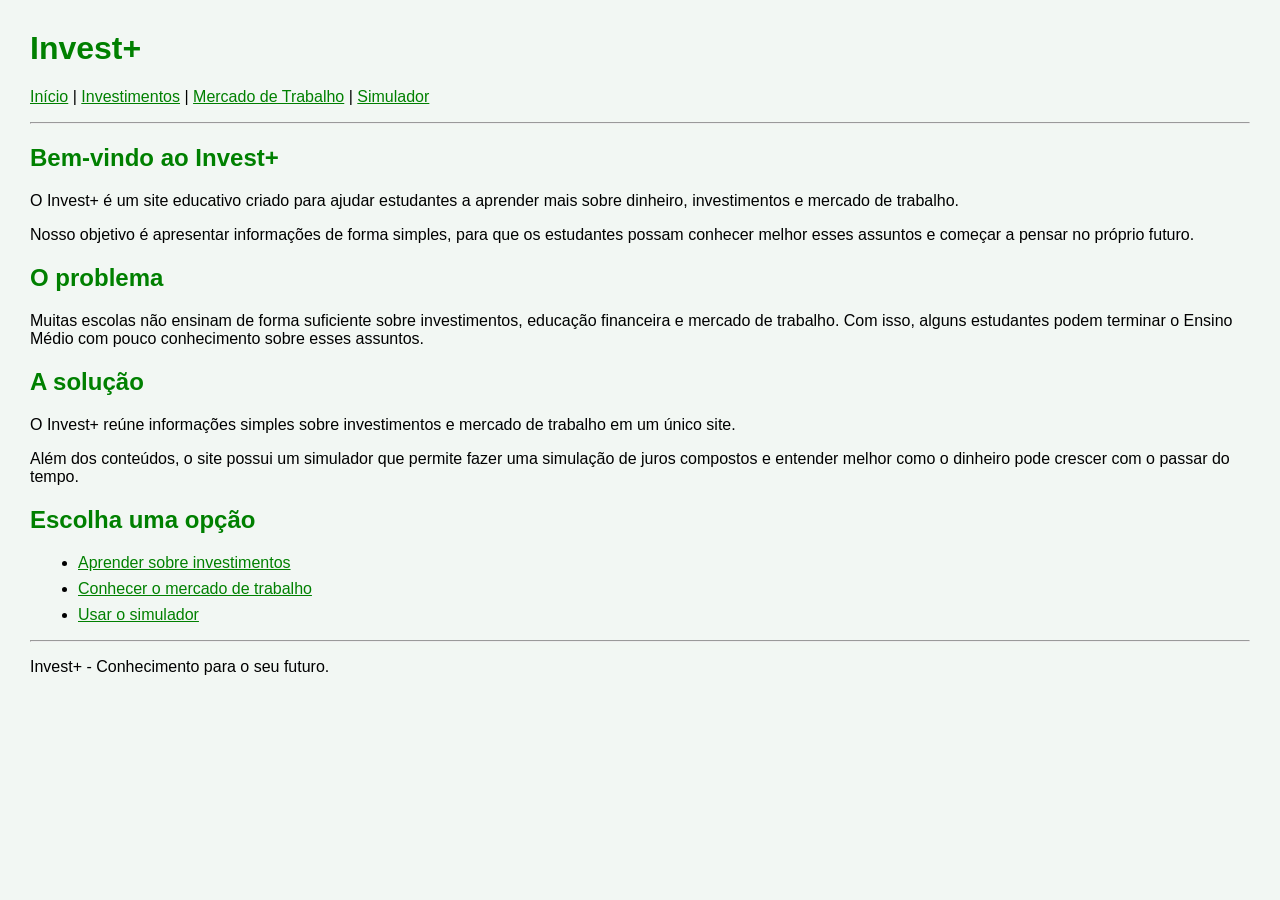
==== index.html @ 76452382 "Add files via upload" ====
<!DOCTYPE html>
<html lang="pt-br">
<head>
    <meta charset="UTF-8">
    <title>Invest+</title>
    <link rel="stylesheet" href="style.css">
</head>
<body>

<h1>Invest+</h1>

<p>
    <a href="index.html">Início</a> |
    <a href="investimentos.html">Investimentos</a> |
    <a href="mercado.html">Mercado de Trabalho</a> |
    <a href="simulador.html">Simulador</a>
</p>

<hr>

<h2>Bem-vindo ao Invest+</h2>

<p>
    O Invest+ é um site educativo criado para ajudar
    estudantes a aprender mais sobre dinheiro, investimentos
    e mercado de trabalho.
</p>

<p>
    Nosso objetivo é apresentar informações de forma simples,
    para que os estudantes possam conhecer melhor esses assuntos
    e começar a pensar no próprio futuro.
</p>

<h2>O problema</h2>

<p>
    Muitas escolas não ensinam de forma suficiente sobre
    investimentos, educação financeira e mercado de trabalho.
    Com isso, alguns estudantes podem terminar o Ensino Médio
    com pouco conhecimento sobre esses assuntos.
</p>

<h2>A solução</h2>

<p>
    O Invest+ reúne informações simples sobre investimentos
    e mercado de trabalho em um único site.
</p>

<p>
    Além dos conteúdos, o site possui um simulador que permite
    fazer uma simulação de juros compostos e entender melhor
    como o dinheiro pode crescer com o passar do tempo.
</p>

<h2>Escolha uma opção</h2>

<ul>
    <li><a href="investimentos.html">Aprender sobre investimentos</a></li>
    <li><a href="mercado.html">Conhecer o mercado de trabalho</a></li>
    <li><a href="simulador.html">Usar o simulador</a></li>
</ul>

<hr>

<p>Invest+ - Conhecimento para o seu futuro.</p>

</body>
</html>
---- style.css ----
body {
    font-family: Arial;
    background-color: #f2f7f3;
    margin: 30px;
}
h1 {
    color: green;
}
h2 {
    color: green;
}
h3 {
    color: darkgreen;
}
a {
    color: green;
}
button {
    background-color: green;
    color: white;
    padding: 10px;
    border: none;
}
p {
    font-size: 16px;
}
li {
    margin: 8px;
}
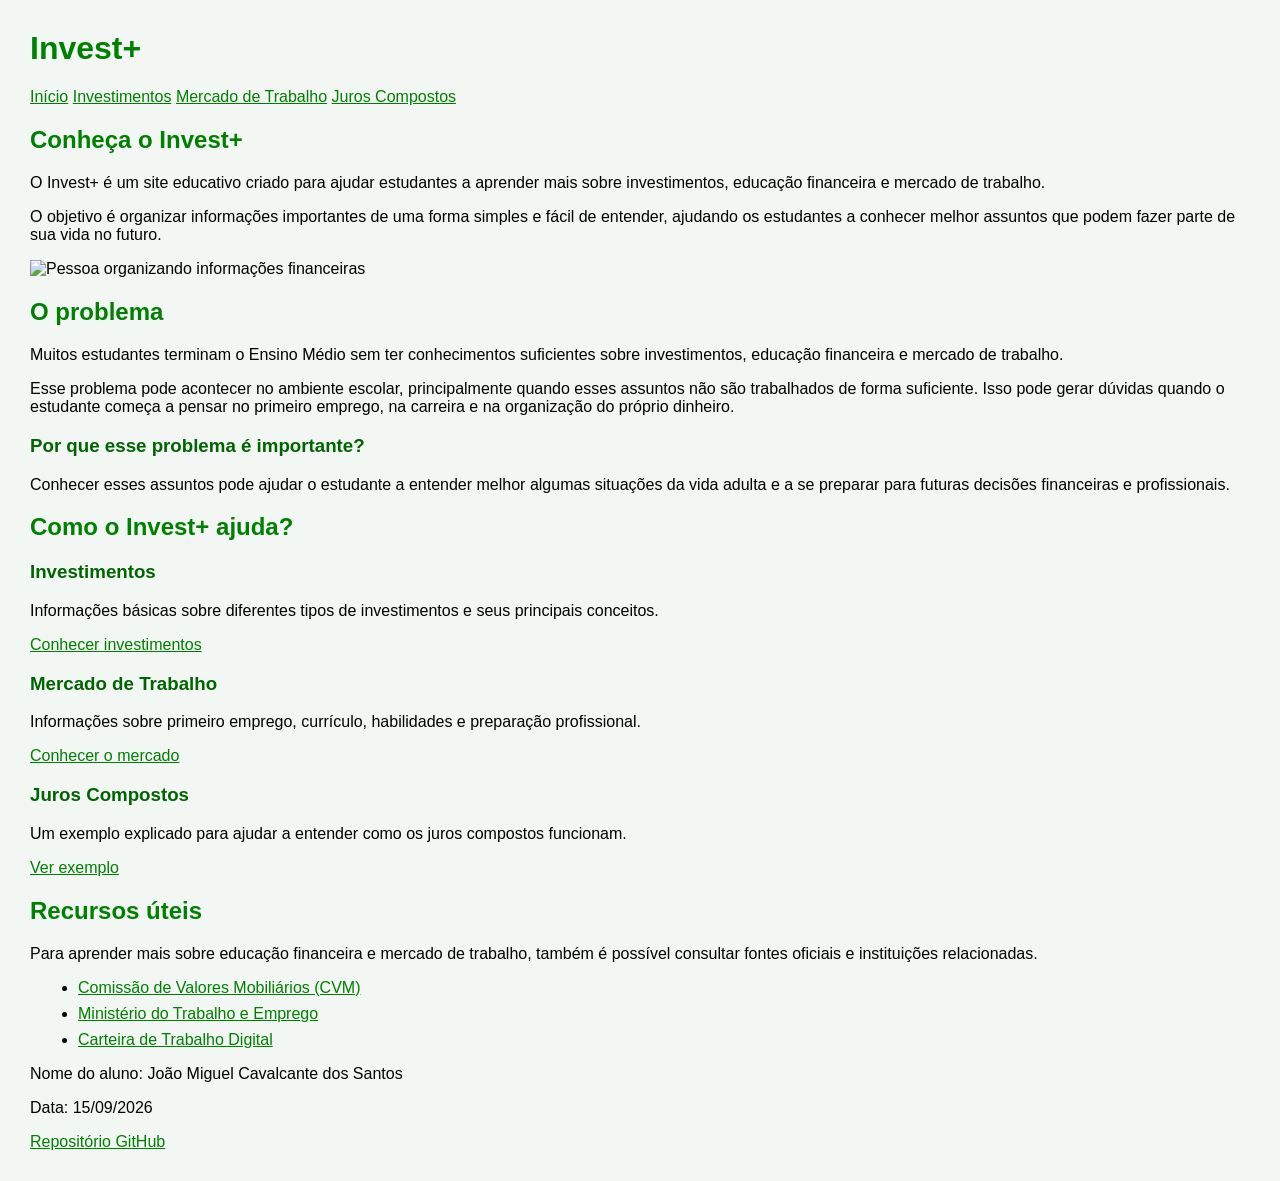
==== commit 3f5d4916: "Add files via upload" ====
--- a/index.html
+++ b/index.html
@@ -1,70 +1,144 @@
 <!DOCTYPE html>
+
 <html lang="pt-br">
+
 <head>
     <meta charset="UTF-8">
+    <meta name="viewport" content="width=device-width, initial-scale=1.0">
     <title>Invest+</title>
     <link rel="stylesheet" href="style.css">
 </head>
 <body>
+<header>
+    <h1>Invest+</h1>
 
-<h1>Invest+</h1>
+    <nav>
+        <a href="index.html">Início</a>
+        <a href="investimentos.html">Investimentos</a>
+        <a href="mercado.html">Mercado de Trabalho</a>
+        <a href="simulador.html">Juros Compostos</a>
+    </nav>
+</header>
+<main>
 
-<p>
-    <a href="index.html">Início</a> |
-    <a href="investimentos.html">Investimentos</a> |
-    <a href="mercado.html">Mercado de Trabalho</a> |
-    <a href="simulador.html">Simulador</a>
-</p>
+    <section>
+        <h2>Conheça o Invest+</h2>
 
-<hr>
+        <p>
+            O Invest+ é um site educativo criado para ajudar estudantes
+            a aprender mais sobre investimentos, educação financeira e
+            mercado de trabalho.
+        </p>
 
-<h2>Bem-vindo ao Invest+</h2>
+        <p>
+            O objetivo é organizar informações importantes de uma forma
+            simples e fácil de entender, ajudando os estudantes a conhecer
+            melhor assuntos que podem fazer parte de sua vida no futuro.
+        </p>
 
-<p>
-    O Invest+ é um site educativo criado para ajudar
-    estudantes a aprender mais sobre dinheiro, investimentos
-    e mercado de trabalho.
-</p>
+        <img src="https://images.unsplash.com/photo-1554224155-8d04cb21cd6c?auto=format&fit=crop&w=1000&q=80"
+            alt="Pessoa organizando informações financeiras">
+    </section>
 
-<p>
-    Nosso objetivo é apresentar informações de forma simples,
-    para que os estudantes possam conhecer melhor esses assuntos
-    e começar a pensar no próprio futuro.
-</p>
+    <section>
+        <h2>O problema</h2>
 
-<h2>O problema</h2>
+        <p>
+            Muitos estudantes terminam o Ensino Médio sem ter conhecimentos
+            suficientes sobre investimentos, educação financeira e mercado
+            de trabalho.
+        </p>
 
-<p>
-    Muitas escolas não ensinam de forma suficiente sobre
-    investimentos, educação financeira e mercado de trabalho.
-    Com isso, alguns estudantes podem terminar o Ensino Médio
-    com pouco conhecimento sobre esses assuntos.
-</p>
+        <p>
+            Esse problema pode acontecer no ambiente escolar, principalmente
+            quando esses assuntos não são trabalhados de forma suficiente.
+            Isso pode gerar dúvidas quando o estudante começa a pensar no
+            primeiro emprego, na carreira e na organização do próprio dinheiro.
+        </p>
 
-<h2>A solução</h2>
+        <h3>Por que esse problema é importante?</h3>
 
-<p>
-    O Invest+ reúne informações simples sobre investimentos
-    e mercado de trabalho em um único site.
-</p>
+        <p>
+            Conhecer esses assuntos pode ajudar o estudante a entender melhor
+            algumas situações da vida adulta e a se preparar para futuras
+            decisões financeiras e profissionais.
+        </p>
+    </section>
 
-<p>
-    Além dos conteúdos, o site possui um simulador que permite
-    fazer uma simulação de juros compostos e entender melhor
-    como o dinheiro pode crescer com o passar do tempo.
-</p>
+    <section>
+        <h2>Como o Invest+ ajuda?</h2>
 
-<h2>Escolha uma opção</h2>
+        <div class="caixas">
 
-<ul>
-    <li><a href="investimentos.html">Aprender sobre investimentos</a></li>
-    <li><a href="mercado.html">Conhecer o mercado de trabalho</a></li>
-    <li><a href="simulador.html">Usar o simulador</a></li>
-</ul>
+            <div>
+                <h3>Investimentos</h3>
+                <p>
+                    Informações básicas sobre diferentes tipos de investimentos
+                    e seus principais conceitos.
+                </p>
+                <a href="investimentos.html">Conhecer investimentos</a>
+            </div>
 
-<hr>
+            <div>
+                <h3>Mercado de Trabalho</h3>
+                <p>
+                    Informações sobre primeiro emprego, currículo, habilidades
+                    e preparação profissional.
+                </p>
+                <a href="mercado.html">Conhecer o mercado</a>
+            </div>
 
-<p>Invest+ - Conhecimento para o seu futuro.</p>
+            <div>
+                <h3>Juros Compostos</h3>
+                <p>
+                    Um exemplo explicado para ajudar a entender como os juros
+                    compostos funcionam.
+                </p>
+                <a href="simulador.html">Ver exemplo</a>
+            </div>
 
+        </div>
+    </section>
+
+    <section>
+        <h2>Recursos úteis</h2>
+
+        <p>
+            Para aprender mais sobre educação financeira e mercado de trabalho,
+            também é possível consultar fontes oficiais e instituições relacionadas.
+        </p>
+
+        <ul>
+            <li>
+                <a href="https://www.gov.br/cvm/" target="_blank">
+                    Comissão de Valores Mobiliários (CVM)
+                </a>
+            </li>
+
+            <li>
+                <a href="https://www.gov.br/trabalho-e-emprego/" target="_blank">
+                    Ministério do Trabalho e Emprego
+                </a>
+            </li>
+
+            <li>
+                <a href="https://www.gov.br/pt-br/servicos/obter-a-carteira-de-trabalho" target="_blank">
+                    Carteira de Trabalho Digital
+                </a>
+            </li>
+        </ul>
+    </section>
+
+</main>
+
+<footer>
+    <p>Nome do aluno: João Miguel Cavalcante dos Santos</p>
+    <p>Data: 15/09/2026</p>
+    <p>
+        <a href="https://github.com/jmiguelcavalcantesantos-dev/Projetobimestral">
+            Repositório GitHub
+        </a>
+    </p>
+</footer>
 </body>
 </html>
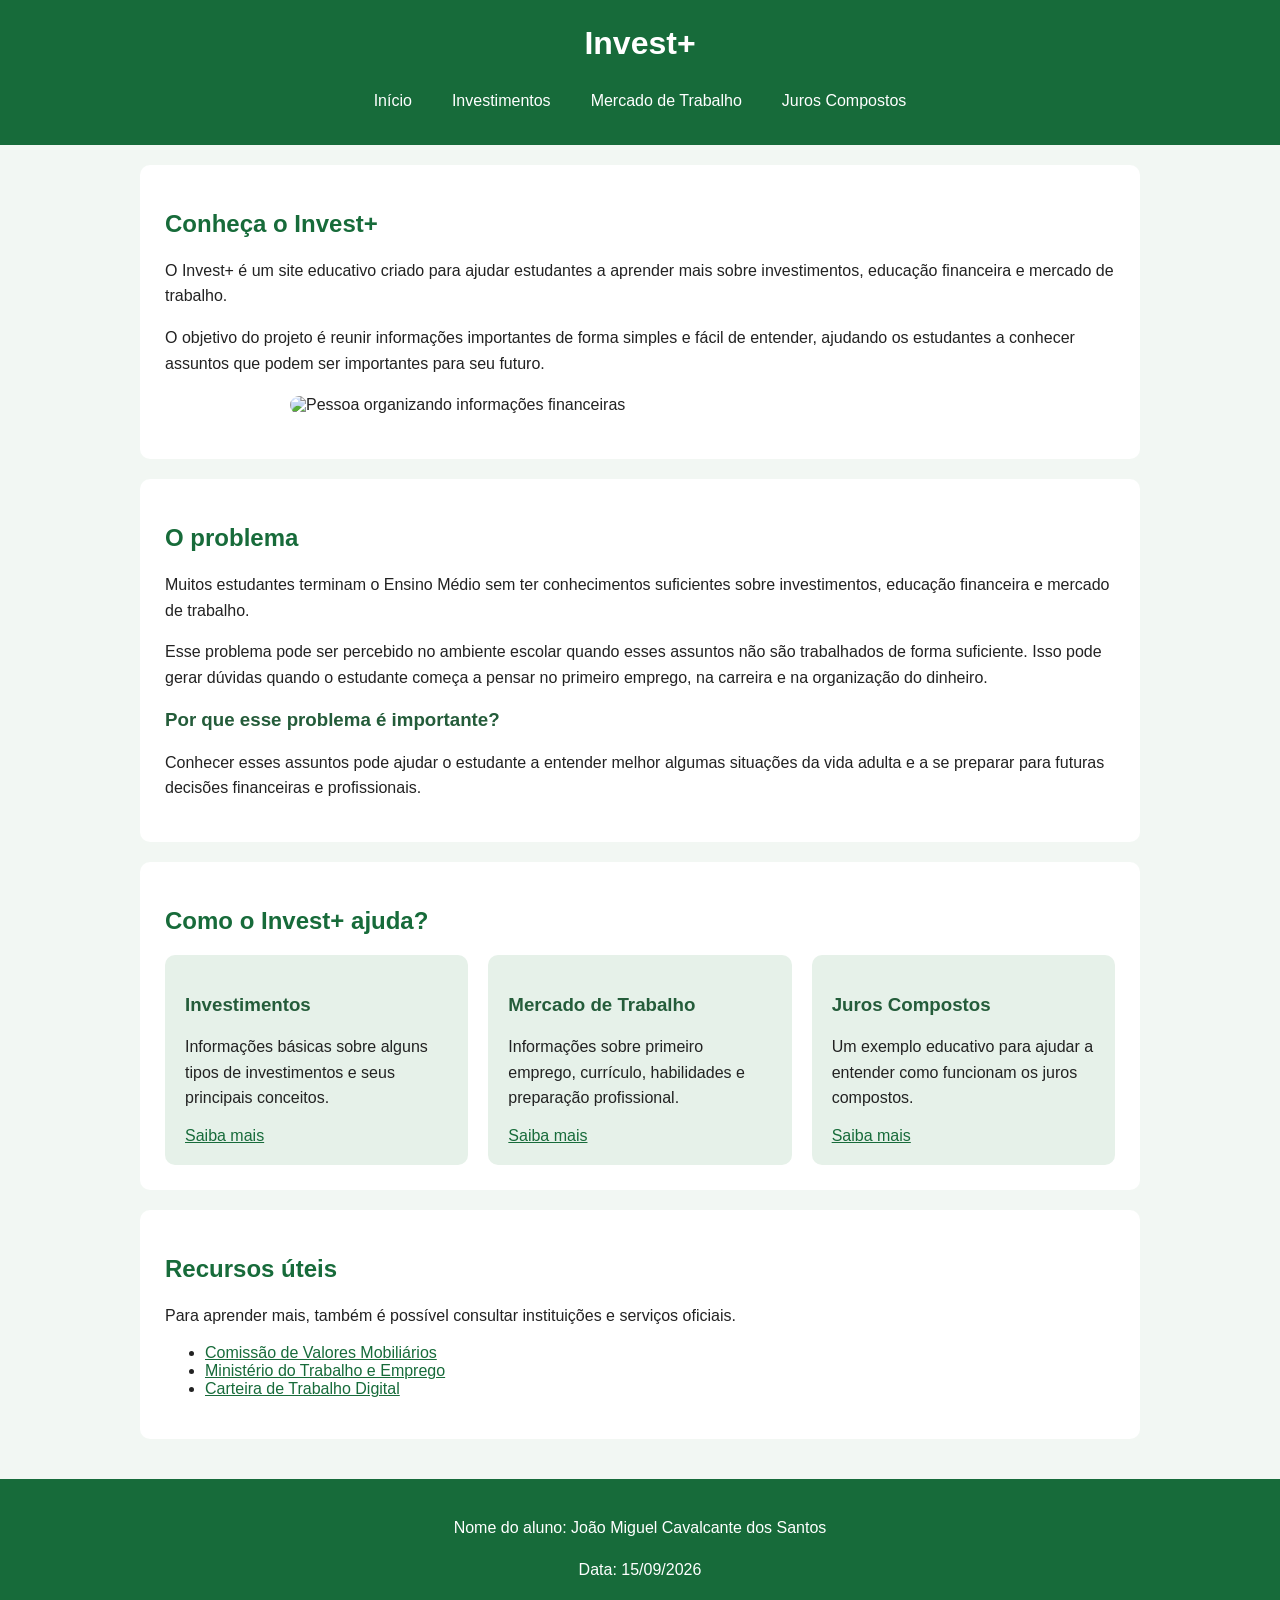
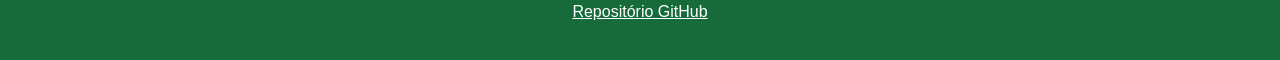
==== commit 0c39ecd0: "Add files via upload" ====
--- a/index.html
+++ b/index.html
@@ -1,12 +1,10 @@
 <!DOCTYPE html>
-
 <html lang="pt-br">
-
 <head>
     <meta charset="UTF-8">
     <meta name="viewport" content="width=device-width, initial-scale=1.0">
     <title>Invest+</title>
-    <link rel="stylesheet" href="style.css">
+    <link rel="stylesheet" href="./style.css">
 </head>
 <body>
 <header>
@@ -19,6 +17,7 @@
         <a href="simulador.html">Juros Compostos</a>
     </nav>
 </header>
+
 <main>
 
     <section>
@@ -31,15 +30,13 @@
         </p>
 
         <p>
-            O objetivo é organizar informações importantes de uma forma
-            simples e fácil de entender, ajudando os estudantes a conhecer
-            melhor assuntos que podem fazer parte de sua vida no futuro.
+            O objetivo do projeto é reunir informações importantes de
+            forma simples e fácil de entender, ajudando os estudantes
+            a conhecer assuntos que podem ser importantes para seu futuro.
         </p>
-
         <img src="https://images.unsplash.com/photo-1554224155-8d04cb21cd6c?auto=format&fit=crop&w=1000&q=80"
             alt="Pessoa organizando informações financeiras">
     </section>
-
     <section>
         <h2>O problema</h2>
 
@@ -50,18 +47,18 @@
         </p>
 
         <p>
-            Esse problema pode acontecer no ambiente escolar, principalmente
-            quando esses assuntos não são trabalhados de forma suficiente.
-            Isso pode gerar dúvidas quando o estudante começa a pensar no
-            primeiro emprego, na carreira e na organização do próprio dinheiro.
+            Esse problema pode ser percebido no ambiente escolar quando
+            esses assuntos não são trabalhados de forma suficiente.
+            Isso pode gerar dúvidas quando o estudante começa a pensar
+            no primeiro emprego, na carreira e na organização do dinheiro.
         </p>
 
         <h3>Por que esse problema é importante?</h3>
 
         <p>
-            Conhecer esses assuntos pode ajudar o estudante a entender melhor
-            algumas situações da vida adulta e a se preparar para futuras
-            decisões financeiras e profissionais.
+            Conhecer esses assuntos pode ajudar o estudante a entender
+            melhor algumas situações da vida adulta e a se preparar
+            para futuras decisões financeiras e profissionais.
         </p>
     </section>
 
@@ -72,29 +69,35 @@
 
             <div>
                 <h3>Investimentos</h3>
+
                 <p>
-                    Informações básicas sobre diferentes tipos de investimentos
+                    Informações básicas sobre alguns tipos de investimentos
                     e seus principais conceitos.
                 </p>
-                <a href="investimentos.html">Conhecer investimentos</a>
+
+                <a href="investimentos.html">Saiba mais</a>
             </div>
 
             <div>
                 <h3>Mercado de Trabalho</h3>
+
                 <p>
-                    Informações sobre primeiro emprego, currículo, habilidades
-                    e preparação profissional.
+                    Informações sobre primeiro emprego, currículo,
+                    habilidades e preparação profissional.
                 </p>
-                <a href="mercado.html">Conhecer o mercado</a>
+
+                <a href="mercado.html">Saiba mais</a>
             </div>
 
             <div>
                 <h3>Juros Compostos</h3>
+
                 <p>
-                    Um exemplo explicado para ajudar a entender como os juros
-                    compostos funcionam.
+                    Um exemplo educativo para ajudar a entender
+                    como funcionam os juros compostos.
                 </p>
-                <a href="simulador.html">Ver exemplo</a>
+
+                <a href="simulador.html">Saiba mais</a>
             </div>
 
         </div>
@@ -104,14 +107,14 @@
         <h2>Recursos úteis</h2>
 
         <p>
-            Para aprender mais sobre educação financeira e mercado de trabalho,
-            também é possível consultar fontes oficiais e instituições relacionadas.
+            Para aprender mais, também é possível consultar
+            instituições e serviços oficiais.
         </p>
 
         <ul>
             <li>
                 <a href="https://www.gov.br/cvm/" target="_blank">
-                    Comissão de Valores Mobiliários (CVM)
+                    Comissão de Valores Mobiliários
                 </a>
             </li>
 
@@ -128,12 +131,13 @@
             </li>
         </ul>
     </section>
+</main>
+<footer>
 
-</main>
+    <p>Nome do aluno: João Miguel Cavalcante dos Santos</p>
 
-<footer>
-    <p>Nome do aluno: João Miguel Cavalcante dos Santos</p>
     <p>Data: 15/09/2026</p>
+
     <p>
         <a href="https://github.com/jmiguelcavalcantesantos-dev/Projetobimestral">
             Repositório GitHub
--- a/style.css
+++ b/style.css
@@ -1,29 +1,102 @@
 body {
-    font-family: Arial;
-    background-color: #f2f7f3;
-    margin: 30px;
+font-family: Arial;
+margin: 0;
+background-color: #f2f7f3;
+color: #222222;
 }
-h1 {
-    color: green;
+
+header {
+background-color: #176b3a;
+padding: 25px;
+text-align: center;
 }
+
+header h1 {
+color: white;
+margin: 0 0 20px 0;
+}
+
+nav {
+display: flex;
+justify-content: center;
+gap: 10px;
+flex-wrap: wrap;
+}
+
+nav a {
+color: white;
+text-decoration: none;
+padding: 10px 15px;
+}
+
+nav a:hover {
+background-color: #0f4d2a;
+}
+
+main {
+max-width: 1000px;
+margin: auto;
+padding: 20px;
+}
+
+section {
+background-color: white;
+padding: 25px;
+margin-bottom: 20px;
+border-radius: 10px;
+}
+
 h2 {
-    color: green;
+color: #176b3a;
 }
+
 h3 {
-    color: darkgreen;
+color: #245c3a;
 }
+
+p {
+font-size: 16px;
+line-height: 1.6;
+}
+
+img {
+width: 100%;
+max-width: 700px;
+display: block;
+margin: 20px auto;
+border-radius: 10px;
+}
+
+.caixas {
+display: flex;
+justify-content: space-between;
+gap: 20px;
+flex-wrap: wrap;
+}
+
+.caixas div {
+flex: 1;
+min-width: 200px;
+padding: 20px;
+background-color: #e6f1e9;
+border-radius: 10px;
+}
+
+.caixas div:hover {
+transform: translateY(-3px);
+}
+
 a {
-    color: green;
+color: #176b3a;
 }
-button {
-    background-color: green;
-    color: white;
-    padding: 10px;
-    border: none;
+
+footer {
+background-color: #176b3a;
+color: white;
+padding: 20px;
+text-align: center;
 }
-p {
-    font-size: 16px;
+
+footer a {
+color: white;
 }
-li {
-    margin: 8px;
-}
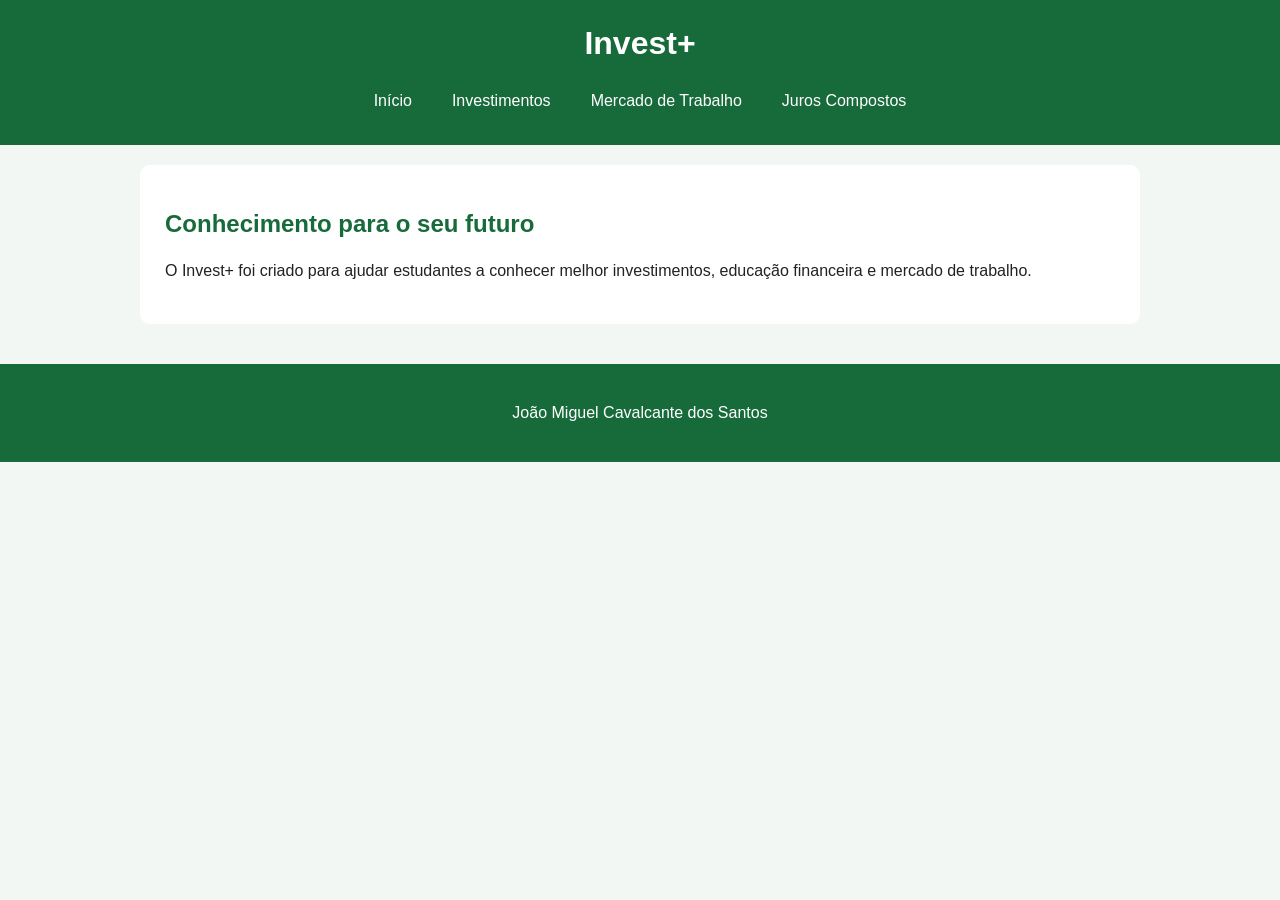
==== commit fbf07a57: "Cria estrutura inicial do projeto Invest+" ====
--- a/index.html
+++ b/index.html
@@ -1,148 +1,43 @@
-<!DOCTYPE html>
-<html lang="pt-br">
-<head>
-    <meta charset="UTF-8">
-    <meta name="viewport" content="width=device-width, initial-scale=1.0">
-    <title>Invest+</title>
-    <link rel="stylesheet" href="./style.css">
-</head>
-<body>
-<header>
-    <h1>Invest+</h1>
-
-    <nav>
-        <a href="index.html">Início</a>
-        <a href="investimentos.html">Investimentos</a>
-        <a href="mercado.html">Mercado de Trabalho</a>
-        <a href="simulador.html">Juros Compostos</a>
-    </nav>
-</header>
-
-<main>
-
-    <section>
-        <h2>Conheça o Invest+</h2>
-
-        <p>
-            O Invest+ é um site educativo criado para ajudar estudantes
-            a aprender mais sobre investimentos, educação financeira e
-            mercado de trabalho.
-        </p>
-
-        <p>
-            O objetivo do projeto é reunir informações importantes de
-            forma simples e fácil de entender, ajudando os estudantes
-            a conhecer assuntos que podem ser importantes para seu futuro.
-        </p>
-        <img src="https://images.unsplash.com/photo-1554224155-8d04cb21cd6c?auto=format&fit=crop&w=1000&q=80"
-            alt="Pessoa organizando informações financeiras">
-    </section>
-    <section>
-        <h2>O problema</h2>
-
-        <p>
-            Muitos estudantes terminam o Ensino Médio sem ter conhecimentos
-            suficientes sobre investimentos, educação financeira e mercado
-            de trabalho.
-        </p>
-
-        <p>
-            Esse problema pode ser percebido no ambiente escolar quando
-            esses assuntos não são trabalhados de forma suficiente.
-            Isso pode gerar dúvidas quando o estudante começa a pensar
-            no primeiro emprego, na carreira e na organização do dinheiro.
-        </p>
-
-        <h3>Por que esse problema é importante?</h3>
-
-        <p>
-            Conhecer esses assuntos pode ajudar o estudante a entender
-            melhor algumas situações da vida adulta e a se preparar
-            para futuras decisões financeiras e profissionais.
-        </p>
-    </section>
-
-    <section>
-        <h2>Como o Invest+ ajuda?</h2>
-
-        <div class="caixas">
-
-            <div>
-                <h3>Investimentos</h3>
-
-                <p>
-                    Informações básicas sobre alguns tipos de investimentos
-                    e seus principais conceitos.
-                </p>
-
-                <a href="investimentos.html">Saiba mais</a>
-            </div>
-
-            <div>
-                <h3>Mercado de Trabalho</h3>
-
-                <p>
-                    Informações sobre primeiro emprego, currículo,
-                    habilidades e preparação profissional.
-                </p>
-
-                <a href="mercado.html">Saiba mais</a>
-            </div>
-
-            <div>
-                <h3>Juros Compostos</h3>
-
-                <p>
-                    Um exemplo educativo para ajudar a entender
-                    como funcionam os juros compostos.
-                </p>
-
-                <a href="simulador.html">Saiba mais</a>
-            </div>
-
-        </div>
-    </section>
-
-    <section>
-        <h2>Recursos úteis</h2>
-
-        <p>
-            Para aprender mais, também é possível consultar
-            instituições e serviços oficiais.
-        </p>
-
-        <ul>
-            <li>
-                <a href="https://www.gov.br/cvm/" target="_blank">
-                    Comissão de Valores Mobiliários
-                </a>
-            </li>
-
-            <li>
-                <a href="https://www.gov.br/trabalho-e-emprego/" target="_blank">
-                    Ministério do Trabalho e Emprego
-                </a>
-            </li>
-
-            <li>
-                <a href="https://www.gov.br/pt-br/servicos/obter-a-carteira-de-trabalho" target="_blank">
-                    Carteira de Trabalho Digital
-                </a>
-            </li>
-        </ul>
-    </section>
-</main>
-<footer>
-
-    <p>Nome do aluno: João Miguel Cavalcante dos Santos</p>
-
-    <p>Data: 15/09/2026</p>
-
-    <p>
-        <a href="https://github.com/jmiguelcavalcantesantos-dev/Projetobimestral">
-            Repositório GitHub
-        </a>
-    </p>
-</footer>
-</body>
+<!DOCTYPE html>
+<html lang="pt-BR">
+
+<head>
+    <meta charset="UTF-8">
+    <title>Invest+</title>
+    <link rel="stylesheet" href="style.css">
+</head>
+
+<body>
+
+    <header>
+        <h1>Invest+</h1>
+
+        <nav>
+            <a href="index.html">Início</a>
+            <a href="investimentos.html">Investimentos</a>
+            <a href="mercado.html">Mercado de Trabalho</a>
+            <a href="simulador.html">Juros Compostos</a>
+        </nav>
+    </header>
+
+    <main>
+
+        <section>
+            <h2>Conhecimento para o seu futuro</h2>
+
+            <p>
+                O Invest+ foi criado para ajudar estudantes
+                a conhecer melhor investimentos, educação
+                financeira e mercado de trabalho.
+            </p>
+        </section>
+
+    </main>
+
+    <footer>
+        <p>João Miguel Cavalcante dos Santos</p>
+    </footer>
+
+</body>
+
 </html>
--- a/style.css
+++ b/style.css
@@ -1,102 +1,59 @@
-body {
-font-family: Arial;
-margin: 0;
-background-color: #f2f7f3;
-color: #222222;
-}
-
-header {
-background-color: #176b3a;
-padding: 25px;
-text-align: center;
-}
-
-header h1 {
-color: white;
-margin: 0 0 20px 0;
-}
-
-nav {
-display: flex;
-justify-content: center;
-gap: 10px;
-flex-wrap: wrap;
-}
-
-nav a {
-color: white;
-text-decoration: none;
-padding: 10px 15px;
-}
-
-nav a:hover {
-background-color: #0f4d2a;
-}
-
-main {
-max-width: 1000px;
-margin: auto;
-padding: 20px;
-}
-
-section {
-background-color: white;
-padding: 25px;
-margin-bottom: 20px;
-border-radius: 10px;
-}
-
-h2 {
-color: #176b3a;
-}
-
-h3 {
-color: #245c3a;
-}
-
-p {
-font-size: 16px;
-line-height: 1.6;
-}
-
-img {
-width: 100%;
-max-width: 700px;
-display: block;
-margin: 20px auto;
-border-radius: 10px;
-}
-
-.caixas {
-display: flex;
-justify-content: space-between;
-gap: 20px;
-flex-wrap: wrap;
-}
-
-.caixas div {
-flex: 1;
-min-width: 200px;
-padding: 20px;
-background-color: #e6f1e9;
-border-radius: 10px;
-}
-
-.caixas div:hover {
-transform: translateY(-3px);
-}
-
-a {
-color: #176b3a;
-}
-
-footer {
-background-color: #176b3a;
-color: white;
-padding: 20px;
-text-align: center;
-}
-
-footer a {
-color: white;
-}
+body {
+    font-family: Arial;
+    margin: 0;
+    background-color: #f2f7f3;
+    color: #222222;
+}
+
+header {
+    background-color: #176b3a;
+    padding: 25px;
+    text-align: center;
+}
+
+header h1 {
+    color: white;
+    margin: 0 0 20px 0;
+}
+
+nav {
+    display: flex;
+    justify-content: center;
+    gap: 10px;
+    flex-wrap: wrap;
+}
+
+nav a {
+    color: white;
+    text-decoration: none;
+    padding: 10px 15px;
+}
+
+main {
+    max-width: 1000px;
+    margin: auto;
+    padding: 20px;
+}
+
+section {
+    background-color: white;
+    padding: 25px;
+    margin-bottom: 20px;
+    border-radius: 10px;
+}
+
+h2 {
+    color: #176b3a;
+}
+
+p {
+    font-size: 16px;
+    line-height: 1.6;
+}
+
+footer {
+    background-color: #176b3a;
+    color: white;
+    padding: 20px;
+    text-align: center;
+}
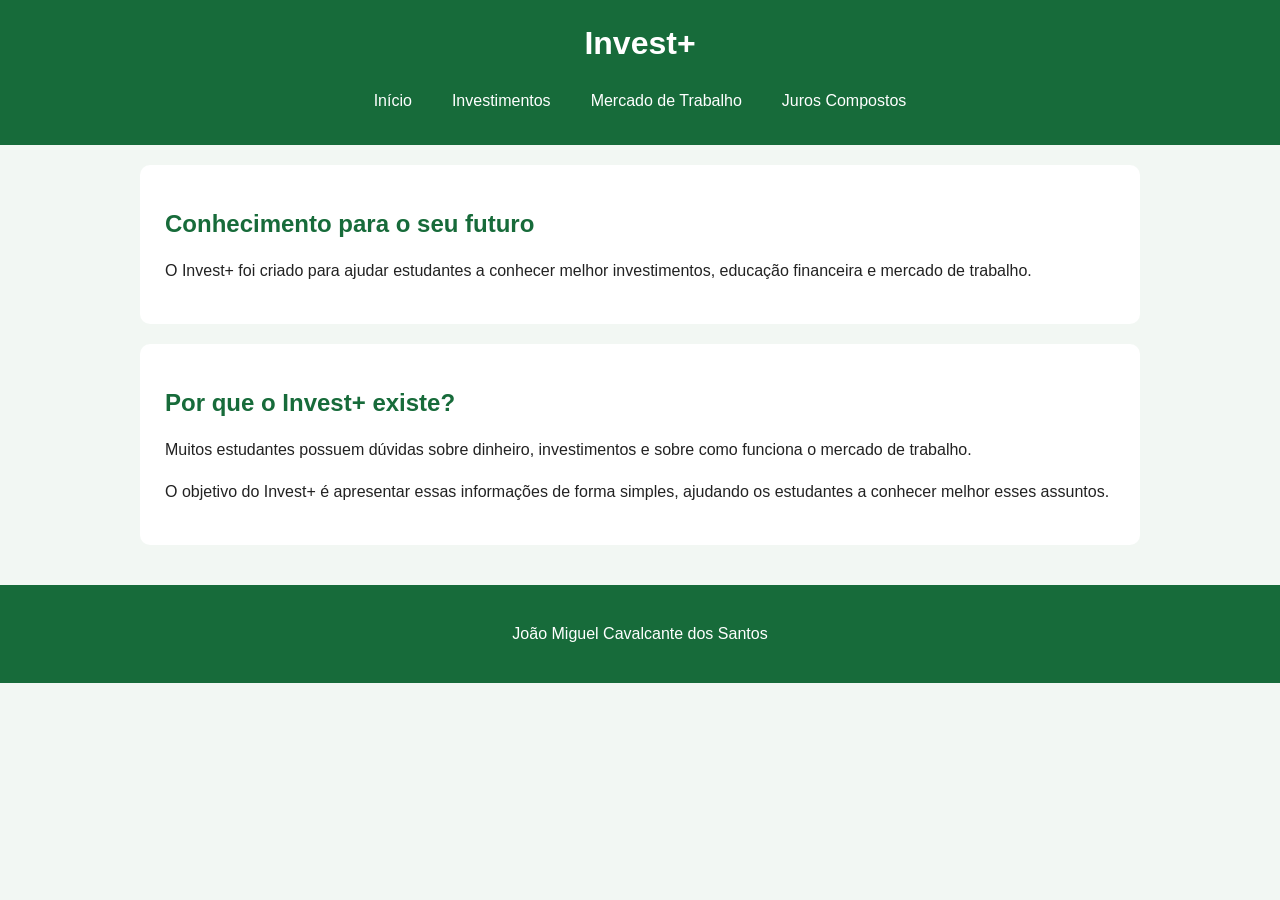
==== commit 23b25455: "Adiciona conteúdos sobre investimentos e mercado de trabalho" ====
--- a/index.html
+++ b/index.html
@@ -32,6 +32,22 @@
             </p>
         </section>
 
+        <section>
+            <h2>Por que o Invest+ existe?</h2>
+
+            <p>
+                Muitos estudantes possuem dúvidas sobre
+                dinheiro, investimentos e sobre como funciona
+                o mercado de trabalho.
+            </p>
+
+            <p>
+                O objetivo do Invest+ é apresentar essas
+                informações de forma simples, ajudando os
+                estudantes a conhecer melhor esses assuntos.
+            </p>
+        </section>
+
     </main>
 
     <footer>
--- a/style.css
+++ b/style.css
@@ -29,6 +29,10 @@
     padding: 10px 15px;
 }
 
+nav a:hover {
+    background-color: #0f4d2a;
+}
+
 main {
     max-width: 1000px;
     margin: auto;
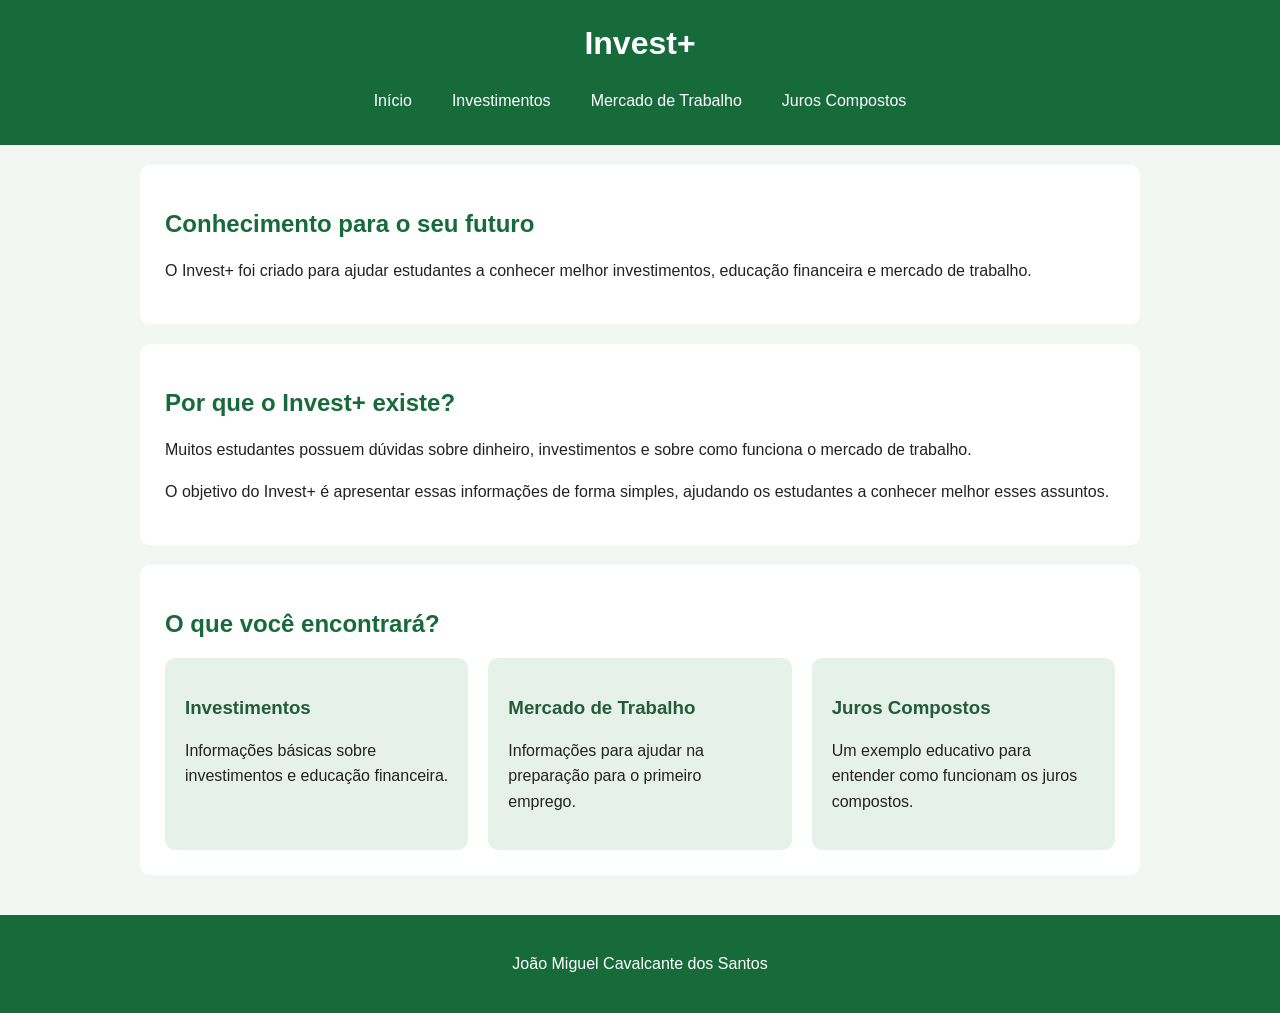
==== commit 040eda77: "Comit 3:Organiza os conteúdos em caixas e adiciona efeitos visuais com CSS." ====
--- a/index.html
+++ b/index.html
@@ -48,6 +48,38 @@
             </p>
         </section>
 
+        <section>
+            <h2>O que você encontrará?</h2>
+
+            <div class="caixas">
+
+                <div>
+                    <h3>Investimentos</h3>
+                    <p>
+                        Informações básicas sobre investimentos
+                        e educação financeira.
+                    </p>
+                </div>
+
+                <div>
+                    <h3>Mercado de Trabalho</h3>
+                    <p>
+                        Informações para ajudar na preparação
+                        para o primeiro emprego.
+                    </p>
+                </div>
+
+                <div>
+                    <h3>Juros Compostos</h3>
+                    <p>
+                        Um exemplo educativo para entender
+                        como funcionam os juros compostos.
+                    </p>
+                </div>
+
+            </div>
+        </section>
+
     </main>
 
     <footer>
--- a/style.css
+++ b/style.css
@@ -50,9 +50,32 @@
     color: #176b3a;
 }
 
+h3 {
+    color: #245c3a;
+}
+
 p {
     font-size: 16px;
     line-height: 1.6;
+}
+
+.caixas {
+    display: flex;
+    justify-content: space-between;
+    gap: 20px;
+    flex-wrap: wrap;
+}
+
+.caixas div {
+    flex: 1;
+    min-width: 200px;
+    padding: 20px;
+    background-color: #e6f1e9;
+    border-radius: 10px;
+}
+
+.caixas div:hover {
+    background-color: #d5e8da;
 }
 
 footer {
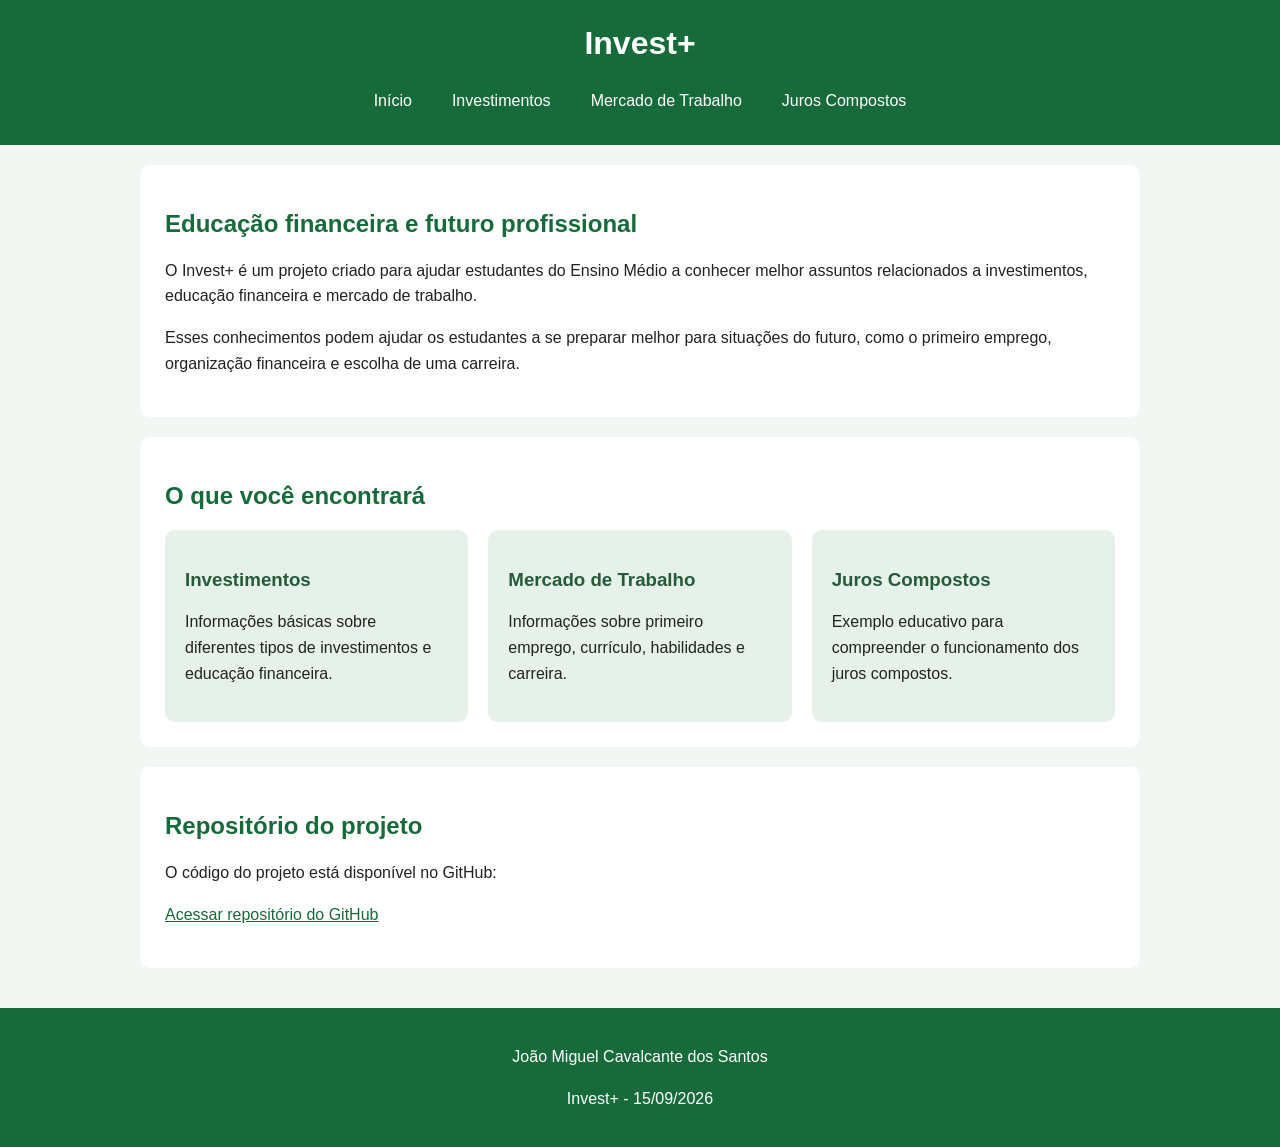
==== commit d2ec40cb: "Comit 4: Melhora estrutura e recursos Melhora a estrutura das páginas, organiza os conteúdos e adici" ====
--- a/index.html
+++ b/index.html
@@ -3,7 +3,7 @@
 
 <head>
     <meta charset="UTF-8">
-    <title>Invest+</title>
+    <title>Invest+ | Início</title>
     <link rel="stylesheet" href="style.css">
 </head>
 
@@ -23,67 +23,72 @@
     <main>
 
         <section>
-            <h2>Conhecimento para o seu futuro</h2>
+            <h2>Educação financeira e futuro profissional</h2>
 
             <p>
-                O Invest+ foi criado para ajudar estudantes
-                a conhecer melhor investimentos, educação
-                financeira e mercado de trabalho.
+                O Invest+ é um projeto criado para ajudar estudantes
+                do Ensino Médio a conhecer melhor assuntos relacionados
+                a investimentos, educação financeira e mercado de trabalho.
+            </p>
+
+            <p>
+                Esses conhecimentos podem ajudar os estudantes a se
+                preparar melhor para situações do futuro, como o primeiro
+                emprego, organização financeira e escolha de uma carreira.
             </p>
         </section>
 
         <section>
-            <h2>Por que o Invest+ existe?</h2>
-
-            <p>
-                Muitos estudantes possuem dúvidas sobre
-                dinheiro, investimentos e sobre como funciona
-                o mercado de trabalho.
-            </p>
-
-            <p>
-                O objetivo do Invest+ é apresentar essas
-                informações de forma simples, ajudando os
-                estudantes a conhecer melhor esses assuntos.
-            </p>
-        </section>
-
-        <section>
-            <h2>O que você encontrará?</h2>
+            <h2>O que você encontrará</h2>
 
             <div class="caixas">
 
                 <div>
                     <h3>Investimentos</h3>
                     <p>
-                        Informações básicas sobre investimentos
-                        e educação financeira.
+                        Informações básicas sobre diferentes tipos
+                        de investimentos e educação financeira.
                     </p>
                 </div>
 
                 <div>
                     <h3>Mercado de Trabalho</h3>
                     <p>
-                        Informações para ajudar na preparação
-                        para o primeiro emprego.
+                        Informações sobre primeiro emprego,
+                        currículo, habilidades e carreira.
                     </p>
                 </div>
 
                 <div>
                     <h3>Juros Compostos</h3>
                     <p>
-                        Um exemplo educativo para entender
-                        como funcionam os juros compostos.
+                        Exemplo educativo para compreender
+                        o funcionamento dos juros compostos.
                     </p>
                 </div>
 
             </div>
         </section>
 
+        <section>
+            <h2>Repositório do projeto</h2>
+
+            <p>
+                O código do projeto está disponível no GitHub:
+            </p>
+
+            <p>
+                <a href="https://github.com/jmiguelcavalcantesantos-dev/Projetobimestral">
+                    Acessar repositório do GitHub
+                </a>
+            </p>
+        </section>
+
     </main>
 
     <footer>
         <p>João Miguel Cavalcante dos Santos</p>
+        <p>Invest+ - 15/09/2026</p>
     </footer>
 
 </body>
--- a/style.css
+++ b/style.css
@@ -59,6 +59,14 @@
     line-height: 1.6;
 }
 
+img {
+    width: 100%;
+    max-width: 700px;
+    display: block;
+    margin: 20px auto;
+    border-radius: 10px;
+}
+
 .caixas {
     display: flex;
     justify-content: space-between;
@@ -78,9 +86,17 @@
     background-color: #d5e8da;
 }
 
+a {
+    color: #176b3a;
+}
+
 footer {
     background-color: #176b3a;
     color: white;
     padding: 20px;
     text-align: center;
+}
+
+footer a {
+    color: white;
 }
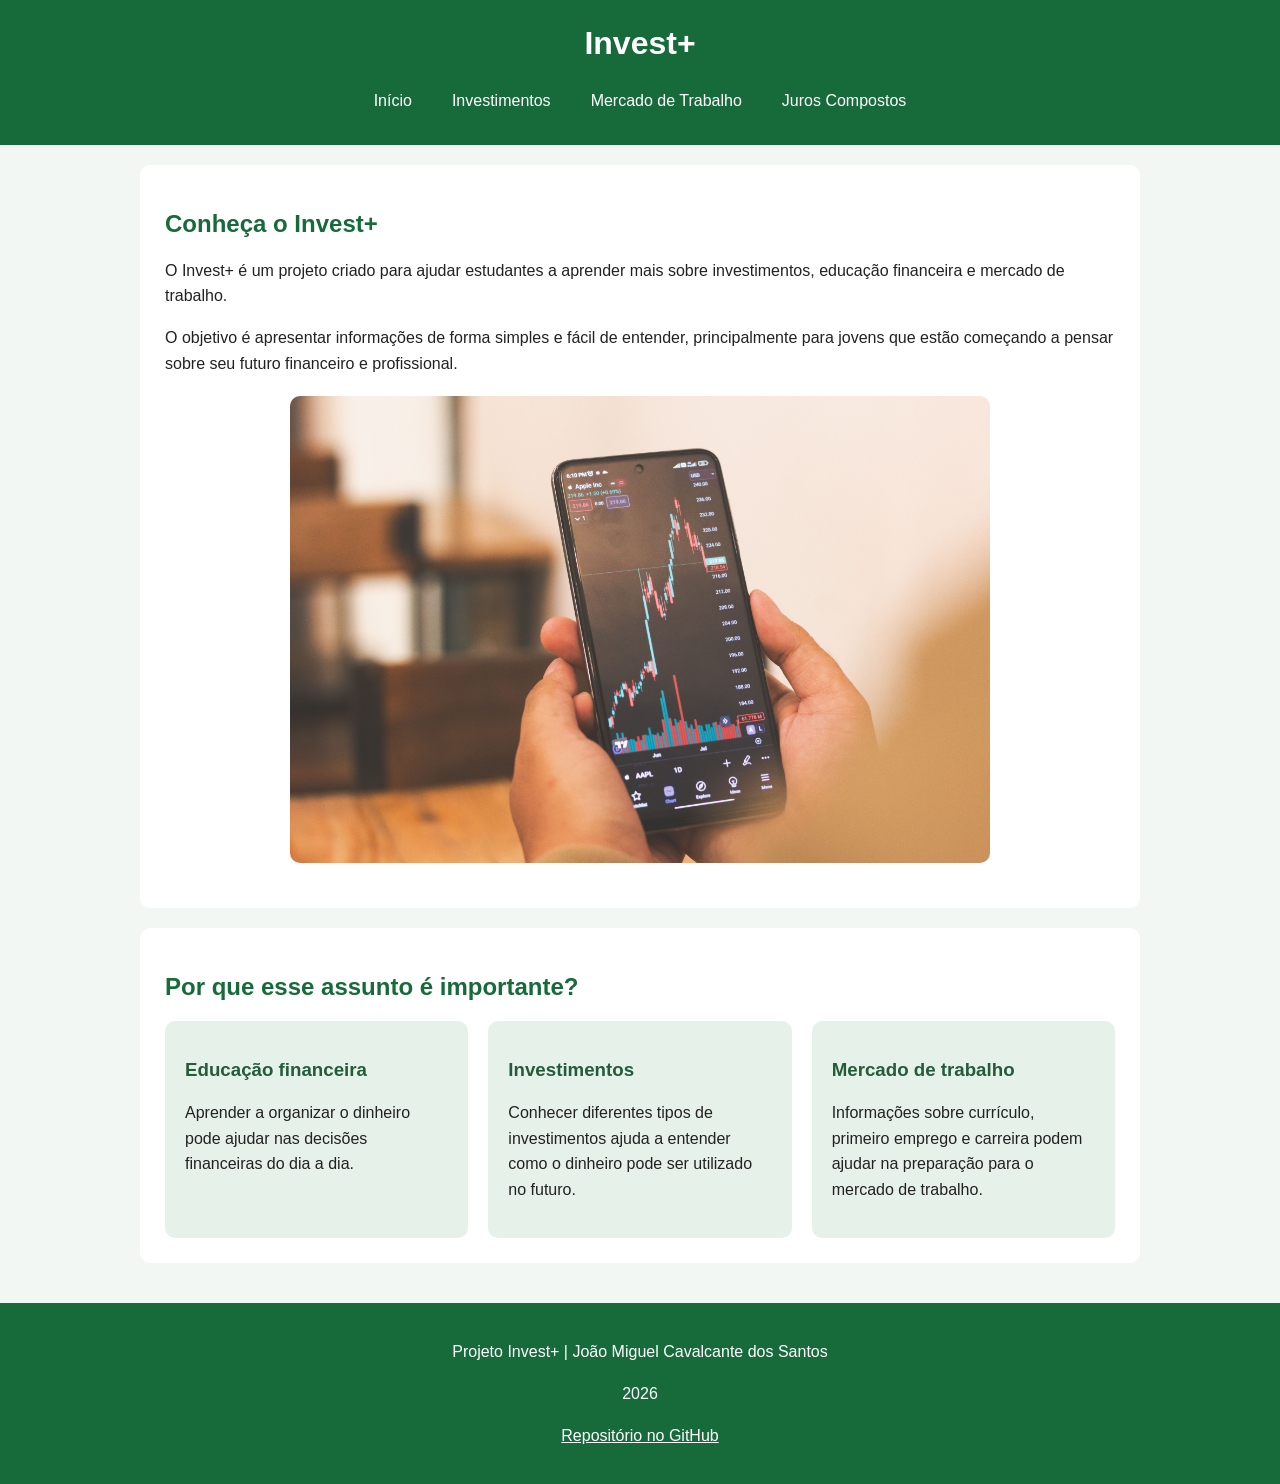
==== commit 5d14d255: "Finalização e revisão o projeto Invest+ Revisa os conteúdos, atualiza as páginas e finaliza o projet" ====
--- a/index.html
+++ b/index.html
@@ -1,96 +1,87 @@
 <!DOCTYPE html>
-<html lang="pt-BR">
-
+<html lang="pt-br">
 <head>
     <meta charset="UTF-8">
-    <title>Invest+ | Início</title>
+    <meta name="viewport" content="width=device-width, initial-scale=1.0">
+    <title>Invest+</title>
     <link rel="stylesheet" href="style.css">
 </head>
 
 <body>
 
-    <header>
-        <h1>Invest+</h1>
+<header>
+    <h1>Invest+</h1>
 
-        <nav>
-            <a href="index.html">Início</a>
-            <a href="investimentos.html">Investimentos</a>
-            <a href="mercado.html">Mercado de Trabalho</a>
-            <a href="simulador.html">Juros Compostos</a>
-        </nav>
-    </header>
+    <nav>
+        <a href="index.html">Início</a>
+        <a href="investimentos.html">Investimentos</a>
+        <a href="mercado.html">Mercado de Trabalho</a>
+        <a href="simulador.html">Juros Compostos</a>
+    </nav>
+</header>
 
-    <main>
+<main>
 
-        <section>
-            <h2>Educação financeira e futuro profissional</h2>
+    <section>
+        <h2>Conheça o Invest+</h2>
 
-            <p>
-                O Invest+ é um projeto criado para ajudar estudantes
-                do Ensino Médio a conhecer melhor assuntos relacionados
-                a investimentos, educação financeira e mercado de trabalho.
-            </p>
+        <p>
+            O Invest+ é um projeto criado para ajudar estudantes a aprender
+            mais sobre investimentos, educação financeira e mercado de trabalho.
+        </p>
 
-            <p>
-                Esses conhecimentos podem ajudar os estudantes a se
-                preparar melhor para situações do futuro, como o primeiro
-                emprego, organização financeira e escolha de uma carreira.
-            </p>
-        </section>
+        <p>
+            O objetivo é apresentar informações de forma simples e fácil de
+            entender, principalmente para jovens que estão começando a pensar
+            sobre seu futuro financeiro e profissional.
+        </p>
 
-        <section>
-            <h2>O que você encontrará</h2>
+        <img src="img/inicio.jpg" alt="Pessoa usando celular para acompanhar informações financeiras">
+    </section>
 
-            <div class="caixas">
+    <section>
+        <h2>Por que esse assunto é importante?</h2>
 
-                <div>
-                    <h3>Investimentos</h3>
-                    <p>
-                        Informações básicas sobre diferentes tipos
-                        de investimentos e educação financeira.
-                    </p>
-                </div>
+        <div class="caixas">
 
-                <div>
-                    <h3>Mercado de Trabalho</h3>
-                    <p>
-                        Informações sobre primeiro emprego,
-                        currículo, habilidades e carreira.
-                    </p>
-                </div>
+            <div>
+                <h3>Educação financeira</h3>
+                <p>
+                    Aprender a organizar o dinheiro pode ajudar nas decisões
+                    financeiras do dia a dia.
+                </p>
+            </div>
 
-                <div>
-                    <h3>Juros Compostos</h3>
-                    <p>
-                        Exemplo educativo para compreender
-                        o funcionamento dos juros compostos.
-                    </p>
-                </div>
+            <div>
+                <h3>Investimentos</h3>
+                <p>
+                    Conhecer diferentes tipos de investimentos ajuda a entender
+                    como o dinheiro pode ser utilizado no futuro.
+                </p>
+            </div>
 
+            <div>
+                <h3>Mercado de trabalho</h3>
+                <p>
+                    Informações sobre currículo, primeiro emprego e carreira
+                    podem ajudar na preparação para o mercado de trabalho.
+                </p>
             </div>
-        </section>
 
-        <section>
-            <h2>Repositório do projeto</h2>
+        </div>
+    </section>
 
-            <p>
-                O código do projeto está disponível no GitHub:
-            </p>
+</main>
 
-            <p>
-                <a href="https://github.com/jmiguelcavalcantesantos-dev/Projetobimestral">
-                    Acessar repositório do GitHub
-                </a>
-            </p>
-        </section>
-
-    </main>
-
-    <footer>
-        <p>João Miguel Cavalcante dos Santos</p>
-        <p>Invest+ - 15/09/2026</p>
-    </footer>
+<footer>
+    <p>Projeto Invest+ | João Miguel Cavalcante dos Santos</p>
+    <p>2026</p>
+    <p>
+        <a href="https://github.com/jmiguelcavalcantesantos-dev/Projetobimestral">
+            Repositório no GitHub
+        </a>
+    </p>
+</footer>
 
 </body>
-
 </html>
--- a/style.css
+++ b/style.css
@@ -27,6 +27,7 @@
     color: white;
     text-decoration: none;
     padding: 10px 15px;
+    border-radius: 5px;
 }
 
 nav a:hover {
@@ -57,6 +58,10 @@
 p {
     font-size: 16px;
     line-height: 1.6;
+}
+
+ul {
+    line-height: 1.8;
 }
 
 img {
